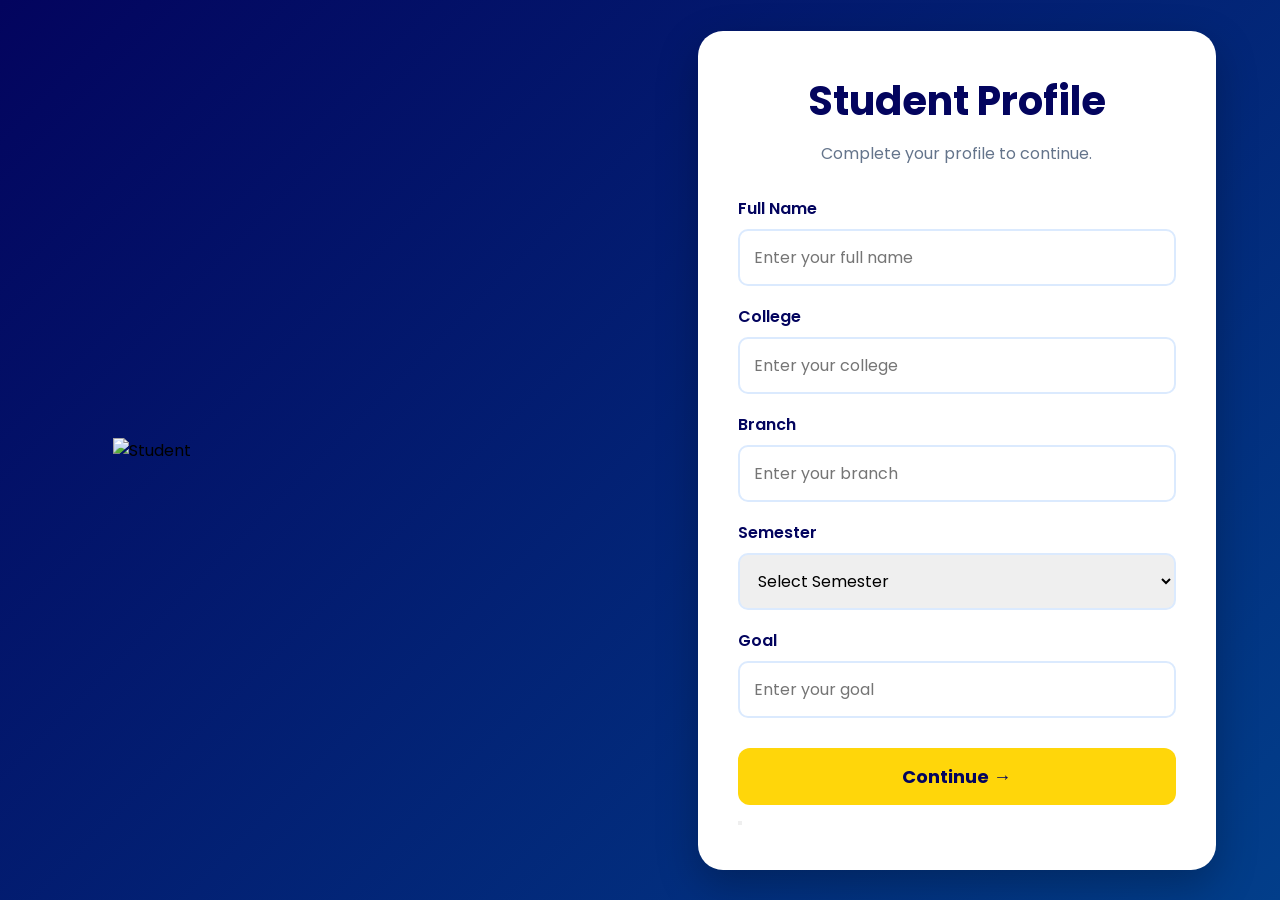
==== profile.html @ b7da496f "Initial commit with front and profile pages" ====
<!DOCTYPE html>
<html lang="en">
<head>
    <meta charset="UTF-8">
    <meta name="viewport" content="width=device-width, initial-scale=1.0">
    <title>Profile</title>
    <link rel="stylesheet" href="css/profile.css">
    <link rel="preconnect" href="https://fonts.googleapis.com">

<link rel="preconnect" href="https://fonts.gstatic.com" crossorigin>

<link href="https://fonts.googleapis.com/css2?family=Poppins:wght@300;400;500;600;700&display=swap" rel="stylesheet">
</head>
<body>

<div class="hero-section">

    <div class="image-section">
        <img src="images/profile.png" alt="Student">
    </div>

    <div class="form-section">

        <h1>Student Profile</h1>

        <p>Complete your profile to continue.</p>

    <form> 
        <label for="name"> Full Name </label>
        <input type="text" id="name" placeholder="Enter your full name">
        <label for="college"> College </label>
        <input type="text" id="college" placeholder="Enter your college">
        <label for="branch"> Branch </label>
        <input type="text" id="branch" placeholder="Enter your branch">
        <label for="semester"> Semester </label>
        <select id="semester">
            <option>Select Semester</option>
            <option> Semester 1 </option>
            <option> Semester 2 </option>
            <option> Semester 3 </option>
            <option> Semester 4 </option>
            <option> Semester 5 </option>
            <option> Semester 6 </option>
            <option> Semester 7 </option>
            <option> Semester 8 </option>
        </select>

        <label for="goal"> Goal </label>
        <input type="text" id="goal" placeholder="Enter your goal">
        <button type="button" id="continueBtn">
    Continue →
</button>
<button type="submit"></button>
    </form>
</body>
</html>
<script src="js/profile.js"></script>
---- css/profile.css ----
*{
    margin:0;
    padding:0;
    box-sizing:border-box;
    font-family:'Poppins',sans-serif;
}

body{
    background:linear-gradient(135deg,#03045E,#023E8A);

    min-height:100vh;

    display:flex;

    justify-content:center;

    align-items:center;
}

.hero-section{

    width:90%;

    display:flex;

    justify-content:space-between;

    align-items:center;

    gap:60px;
}

h1{
    text-align: center;
}

p{
    text-align: center;
    color: gray;
}

label{

    display:block;

    margin-top:18px;

    margin-bottom:8px;

    font-weight:600;

    color:#03045E;
}

input,
select{

    width:100%;

    padding:14px;

    border:2px solid #dbeafe;

    border-radius:10px;

    font-size:16px;

    outline:none;

    transition:.3s;
}

input:focus,
select:focus{

    border-color:#0077B6;

    box-shadow:0 0 10px rgba(0,119,182,.2);
}


#continueBtn{

    width:100%;

    margin-top:30px;

    padding:15px;

    border:none;

    border-radius:12px;

    background:#FFD60A;

    color:#03045E;

    font-size:18px;

    font-weight:700;

    cursor:pointer;

    transition:.3s;
}

#continueBtn:hover{

    transform:translateY(-4px);

    background:#ffe45c;

    box-shadow:0 15px 30px rgba(255,214,10,.35);
}

.image-section{

    width:45%;

    display:flex;

    justify-content:center;
}

.image-section img{

    width:420px;

    max-width:100%;

    animation:floating 4s ease-in-out infinite;
}

.form-section{

    width:45%;

    background:white;

    padding:40px;

    border-radius:25px;

    box-shadow:0 15px 40px rgba(0,0,0,.25);
}

.form-section h1{

    color:#03045E;

    font-size:40px;

    margin-bottom:10px;
}

.form-section p{

    color:#64748B;

    margin-bottom:30px;
}

@keyframes floating{

0%{
transform:translateY(0);
}

50%{
transform:translateY(-12px);
}

100%{
transform:translateY(0);
}

}
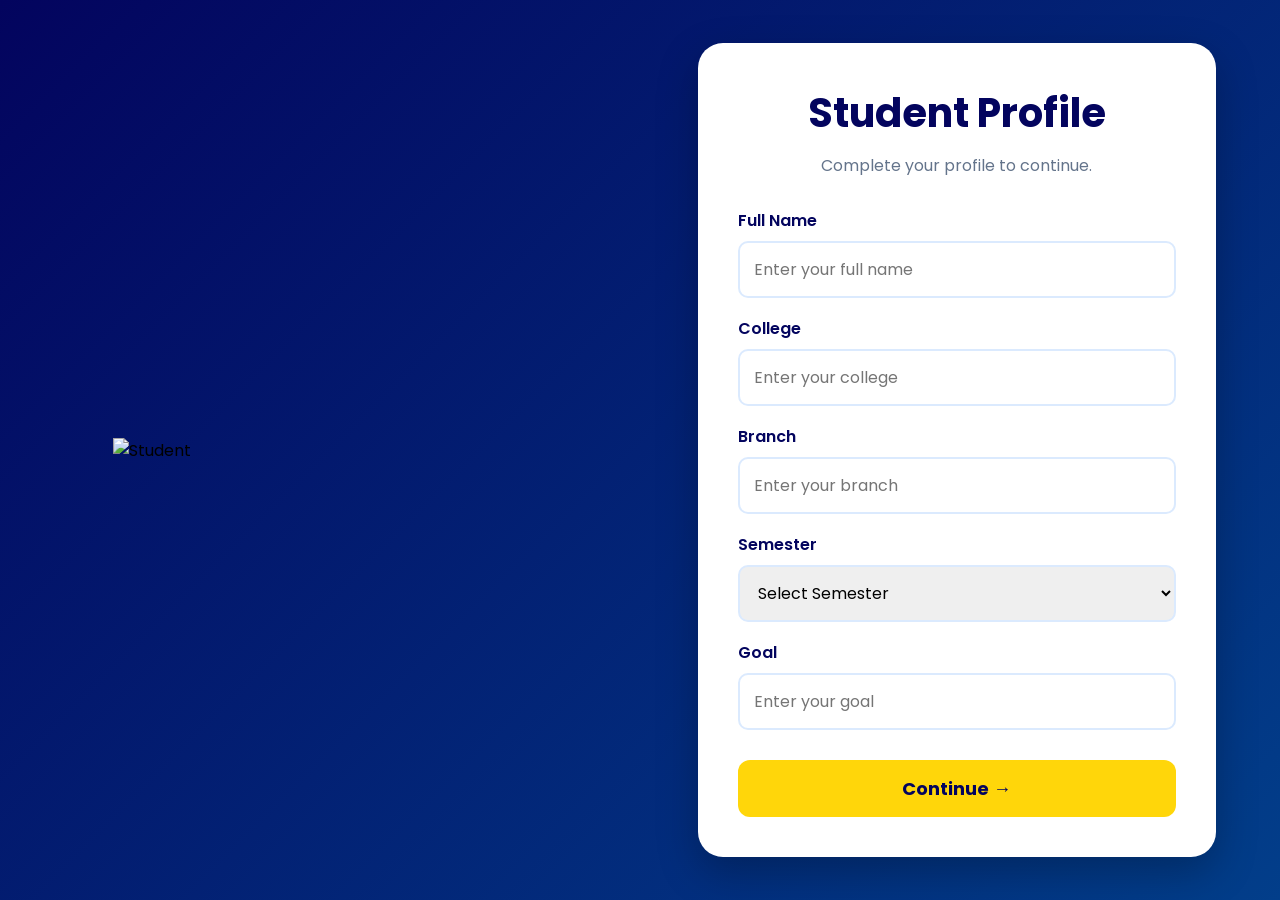
==== commit f43c29ec: "completed attendance and to do widgets with local storage" ====
--- a/profile.html
+++ b/profile.html
@@ -6,52 +6,53 @@
     <title>Profile</title>
     <link rel="stylesheet" href="css/profile.css">
     <link rel="preconnect" href="https://fonts.googleapis.com">
-
-<link rel="preconnect" href="https://fonts.gstatic.com" crossorigin>
-
-<link href="https://fonts.googleapis.com/css2?family=Poppins:wght@300;400;500;600;700&display=swap" rel="stylesheet">
+    <link rel="preconnect" href="https://fonts.gstatic.com" crossorigin>
+    <link href="https://fonts.googleapis.com/css2?family=Poppins:wght@300;400;500;600;700&display=swap" rel="stylesheet">
 </head>
 <body>
 
 <div class="hero-section">
-
     <div class="image-section">
         <img src="images/profile.png" alt="Student">
     </div>
 
     <div class="form-section">
-
         <h1>Student Profile</h1>
-
         <p>Complete your profile to continue.</p>
 
-    <form> 
-        <label for="name"> Full Name </label>
-        <input type="text" id="name" placeholder="Enter your full name">
-        <label for="college"> College </label>
-        <input type="text" id="college" placeholder="Enter your college">
-        <label for="branch"> Branch </label>
-        <input type="text" id="branch" placeholder="Enter your branch">
-        <label for="semester"> Semester </label>
-        <select id="semester">
-            <option>Select Semester</option>
-            <option> Semester 1 </option>
-            <option> Semester 2 </option>
-            <option> Semester 3 </option>
-            <option> Semester 4 </option>
-            <option> Semester 5 </option>
-            <option> Semester 6 </option>
-            <option> Semester 7 </option>
-            <option> Semester 8 </option>
-        </select>
+        <form> 
+            <label for="name"> Full Name </label>
+            <input type="text" id="name" placeholder="Enter your full name">
+            
+            <label for="college"> College </label>
+            <input type="text" id="college" placeholder="Enter your college">
+            
+            <label for="branch"> Branch </label>
+            <input type="text" id="branch" placeholder="Enter your branch">
+            
+            <label for="semester"> Semester </label>
+            <select id="semester">
+                <option>Select Semester</option>
+                <option> Semester 1 </option>
+                <option> Semester 2 </option>
+                <option> Semester 3 </option>
+                <option> Semester 4 </option>
+                <option> Semester 5 </option>
+                <option> Semester 6 </option>
+                <option> Semester 7 </option>
+                <option> Semester 8 </option>
+            </select>
 
-        <label for="goal"> Goal </label>
-        <input type="text" id="goal" placeholder="Enter your goal">
-        <button type="button" id="continueBtn">
-    Continue →
-</button>
-<button type="submit"></button>
-    </form>
+            <label for="goal"> Goal </label>
+            <input type="text" id="goal" placeholder="Enter your goal">
+            
+            <button type="button" id="continueBtn">
+                Continue →
+            </button>
+        </form>
+    </div>
+</div>
+
 </body>
 </html>
 <script src="js/profile.js"></script>
